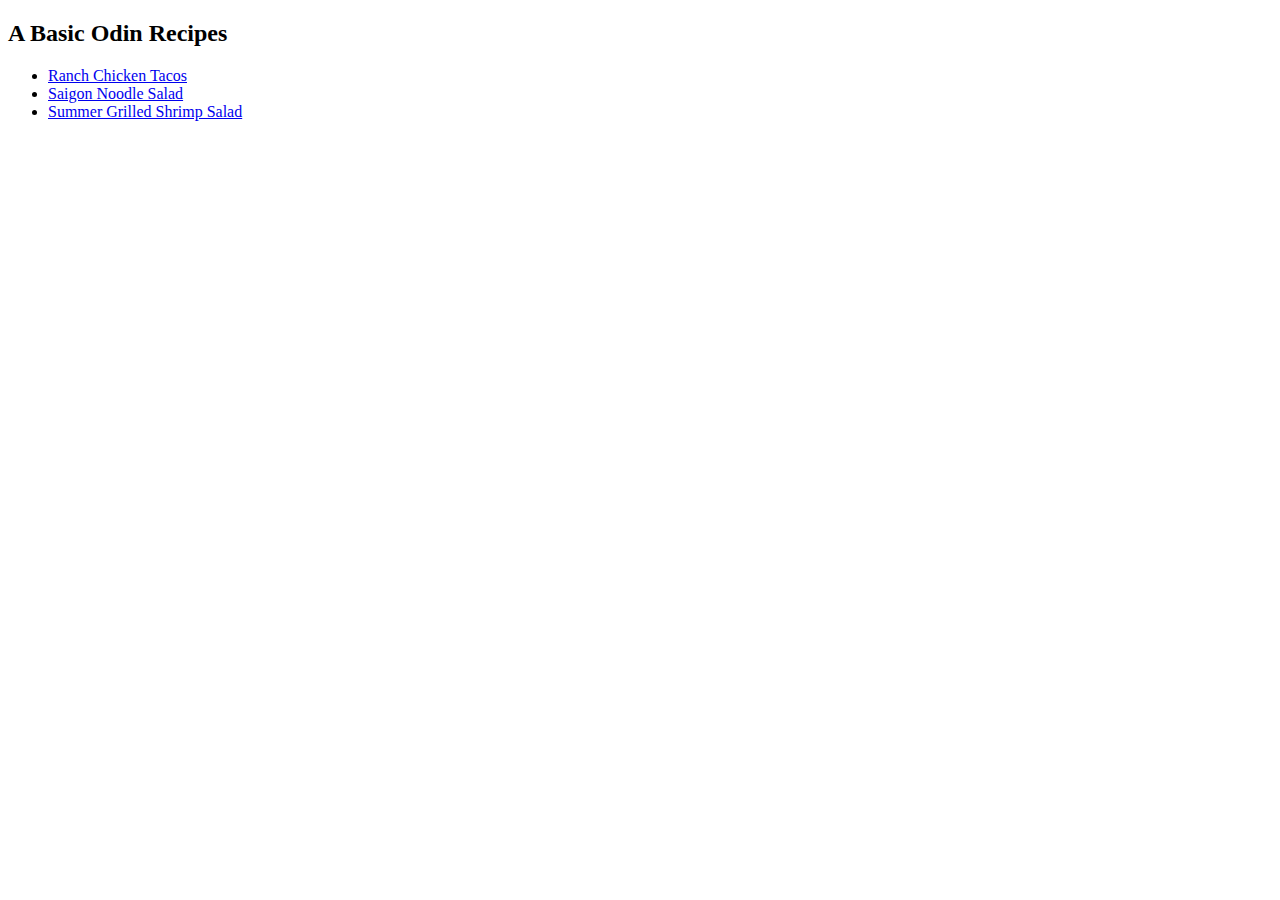
==== index.html @ 525e5d33 "The basic recipes site" ====
<!DOCTYPE html>
<html lang="en">

<head>
    <meta name="viewport" content="width=device-width, initial-scale=1.0">
    <title>Basic Recipes Site</title>
</head>

<body>

    <h2>A Basic Odin Recipes</h2>
    <ul>
        <li><a href="./recipes/lasagna.html"> Ranch Chicken Tacos</a></li>
        <li><a href="./recipes/lasagna1.html"> Saigon Noodle Salad</a></li>
        <li><a href="./recipes/lasagna2.html"> Summer Grilled Shrimp Salad</a></li>
    </ul>
</body>

</html>
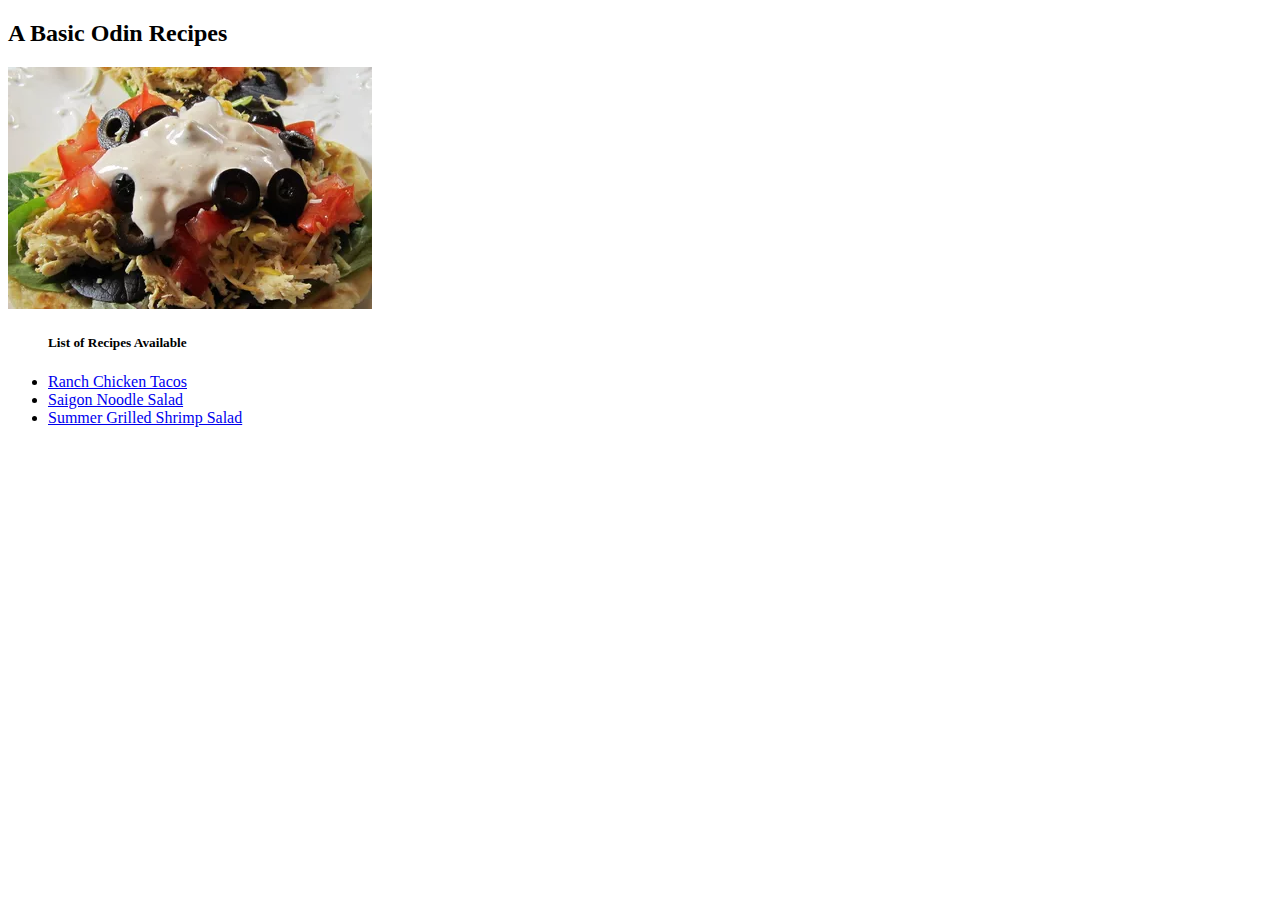
==== commit 39a9b8cf: "Adding image on the home page" ====
--- a/index.html
+++ b/index.html
@@ -9,7 +9,10 @@
 <body>
 
     <h2>A Basic Odin Recipes</h2>
+    <img src="./recipes/RanchChickenTacos.jpg" alt="Ranch Chicken Tacos">
+
     <ul>
+        <h5>List of Recipes Available</h5>
         <li><a href="./recipes/lasagna.html"> Ranch Chicken Tacos</a></li>
         <li><a href="./recipes/lasagna1.html"> Saigon Noodle Salad</a></li>
         <li><a href="./recipes/lasagna2.html"> Summer Grilled Shrimp Salad</a></li>
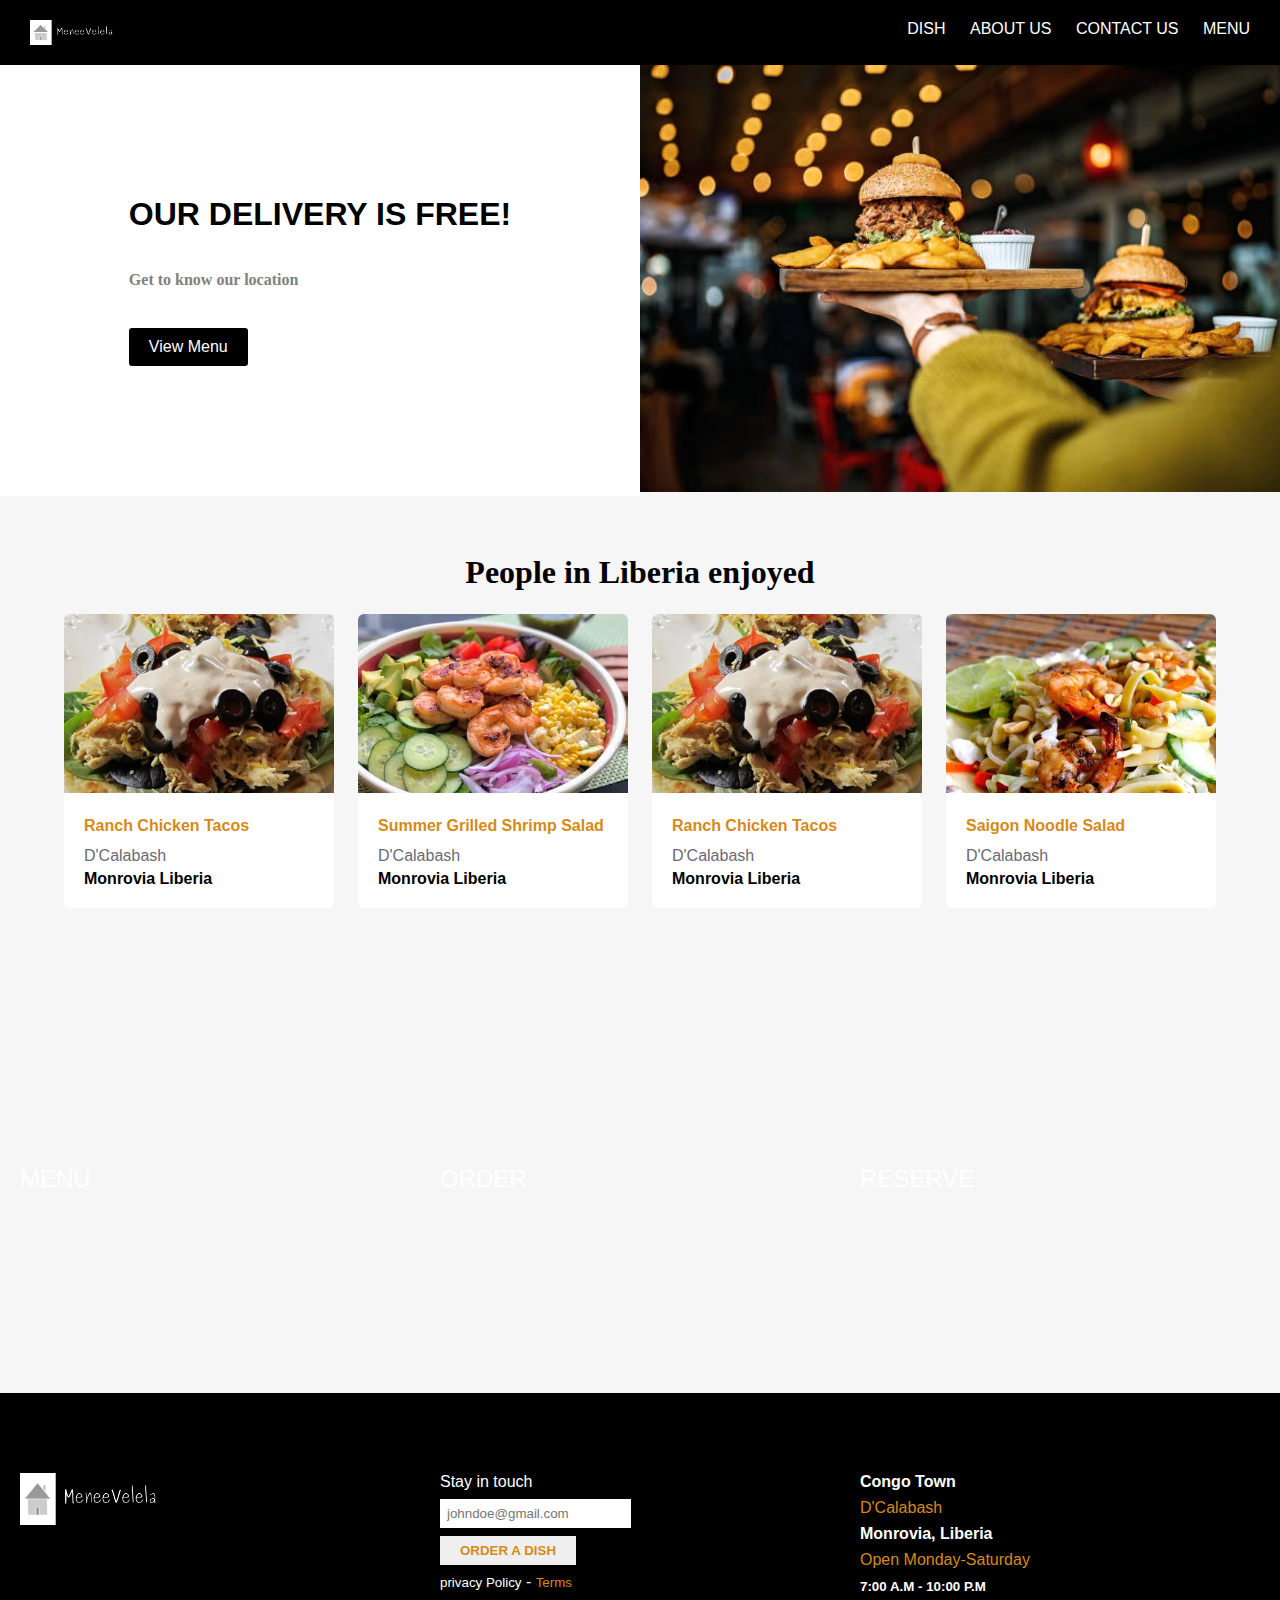
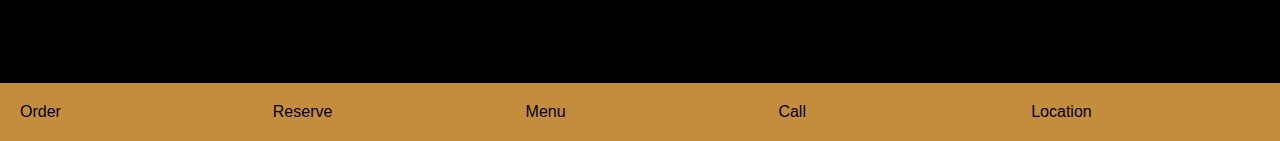
==== commit c50c302e: "Added new files and apply css" ====
--- a/index.html
+++ b/index.html
@@ -4,19 +4,119 @@
 <head>
     <meta name="viewport" content="width=device-width, initial-scale=1.0">
     <title>Basic Recipes Site</title>
+    <link rel="stylesheet" href="./style.css">
 </head>
 
 <body>
+    <header>
+        <nav class="container">
+            <div class="logo"><img src="./logo.png" alt="Logo"></div>
 
-    <h2>A Basic Odin Recipes</h2>
-    <img src="./recipes/RanchChickenTacos.jpg" alt="Ranch Chicken Tacos">
+            <ul>
+                <li><a href="#dish">Dish</a> </li>
+                <li>About Us</li>
+                <li>Contact Us</li>
+                <li><a href="#menu"> Menu</a></li>
+            </ul>
+        </nav>
+        <div class="heroSection">
+            <div class="hero-section-card">
+                <h1>Our delivery is free!</h1>
+                <h4 class="tour">Get to know our location</h4>
+                <button>View Menu</button>
+            </div>
+            <div><img src="./restuarant.jpg" alt=""></div>
+        </div>
+    </header>
+    <div class="main">
+        <h1>People in Liberia enjoyed</h1>
+        <div class="cards" id="dish">
+            <div class="card">
+                <div class="img">
+                    <a href="./recipes/receipesFile.html"> <img src="./recipes/RanchChickenTacos.jpg" alt="Ranch Chicken Tacos"></a>
+                </div>
+                <div class="txt">
+                    <div class="title"><a href="./recipes/receipesFile.html"> Ranch Chicken Tacos </a></div>
+                    <div class="location">D'Calabash</div>
 
-    <ul>
-        <h5>List of Recipes Available</h5>
-        <li><a href="./recipes/lasagna.html"> Ranch Chicken Tacos</a></li>
-        <li><a href="./recipes/lasagna1.html"> Saigon Noodle Salad</a></li>
-        <li><a href="./recipes/lasagna2.html"> Summer Grilled Shrimp Salad</a></li>
-    </ul>
+                    <div>Monrovia Liberia</div>
+                </div>
+            </div>
+
+            <div class="card">
+                <div class="img">
+                    <a href="./recipes/receipesFile2.html"> <img src="./recipes/SummerGrilledShrimpSalad.jpg" alt="Summer Grilled Shrimp Salad"></a>
+                </div>
+                <div class="txt">
+                    <div class="title"><a href="./recipes/receipesFile2.html"> Summer Grilled Shrimp Salad </a></div>
+                    <div class="location">D'Calabash</div>
+
+                    <div>Monrovia Liberia</div>
+                </div>
+            </div>
+            <div class="card">
+                <div class="img">
+                    <a href="./recipes/receipesFile.html"> <img src="./recipes/RanchChickenTacos.jpg" alt="Ranch Chicken Tacos"></a>
+                </div>
+                <div class="txt">
+                    <div class="title"><a href="./recipes/receipesFile.html"> Ranch Chicken Tacos</a></div>
+                    <div class="location">D'Calabash</div>
+
+                    <div>Monrovia Liberia</div>
+                </div>
+            </div>
+            <div class="card">
+                <div class="img">
+                    <a href="./recipes/receipesFile1.html"> <img src="./recipes/Saigon-Noodle-Salad.jpg" alt="Saigon Noodle Salad"></a>
+                </div>
+                <div class="txt">
+                    <div class="title"><a href="./recipes/receipesFile1.html"> Saigon Noodle Salad</a></div>
+                    <div class="location">D'Calabash</div>
+
+                    <div>Monrovia Liberia</div>
+                </div>
+            </div>
+        </div>
+    </div>
+    <footer>
+        <div class="customer-request">
+            <div id="menu">Menu</div>
+            <div>Order</div>
+            <div>Reserve</div>
+        </div>
+        <div class="footer-in-touch">
+            <div class="logo"><img src="./logo.png" alt="Logo"></div>
+            <div class="in-touch-card">
+                <div>Stay in touch</div>
+                <div>
+                    <input type="text" placeholder="johndoe@gmail.com">
+                </div>
+                <div>
+                    <button class="order">Order a dish</button>
+                </div><small>privacy Policy</small> - <small class="terms">Terms</small>
+
+            </div>
+            <div class="address">
+                <div>
+                    Congo Town
+                </div>
+                <div>D'Calabash</div>
+                <div>Monrovia, Liberia</div>
+                <div>Open Monday-Saturday</div>
+                <div>
+
+                    <small> 7:00 A.M - 10:00 P.M</small>
+                </div>
+            </div>
+        </div>
+        <div class="footer-bottom">
+            <div>Order</div>
+            <div>Reserve</div>
+            <div>Menu</div>
+            <div>Call</div>
+            <div>Location</div>
+        </div>
+    </footer>
 </body>
 
 </html>--- a/style.css
+++ b/style.css
@@ -0,0 +1,213 @@
+* {
+    box-sizing: border-box;
+    font-family: Arial, Helvetica, sans-serif;
+    margin: 0;
+    padding: 0;
+}
+
+body {
+    background: #f6f6f6;
+}
+
+.logo img {
+    width: 30%;
+}
+
+a {
+    text-decoration: none;
+    color: currentColor;
+}
+
+.container {
+    padding-inline: 20px;
+}
+
+header {
+    height: max-content;
+}
+
+nav {
+    display: flex;
+    justify-content: space-between;
+    background-color: black;
+    color: #fff;
+    padding-block: 10px;
+    text-transform: uppercase;
+}
+
+ul li,
+.logo {
+    display: inline-flex;
+    padding: 10px;
+    cursor: pointer;
+}
+
+.heroSection {
+    display: grid;
+    grid-template-columns: repeat(2, 1fr);
+    justify-content: space-between;
+    color: #fff;
+}
+
+.hero-section-card {
+    background-color: #fff;
+    color: black;
+    display: grid;
+    align-content: center;
+    justify-content: center;
+    padding: 15px;
+}
+
+.hero-section-card h1 {
+    text-transform: uppercase;
+}
+
+.tour {
+    margin-block: 10%;
+    color: gray;
+    font-family: 'Times New Roman', Times, serif;
+}
+
+.hero-section-card button {
+    background-color: black;
+    font-family: Verdana, Geneva, Tahoma, sans-serif;
+    width: max-content;
+    border-radius: 3px;
+    padding: 10px 20px;
+    font-size: 1rem;
+    cursor: pointer;
+    color: #fff;
+    border: none;
+}
+
+.heroSection div img {
+    height: auto;
+    width: 100%;
+}
+
+
+/* Cards */
+
+.main {
+    padding-inline: 5%;
+}
+
+.main h1 {
+    text-align: center;
+    margin: 5% 0 2% 0;
+    font-family: 'Times New Roman', Times, serif;
+}
+
+.cards {
+    display: grid;
+    grid-template-columns: repeat(auto-fill, minmax(250px, 1fr));
+    gap: 1.5rem;
+    margin-bottom: 5%;
+}
+
+.card a img {
+    border-top-left-radius: 6px;
+    border-top-right-radius: 6px;
+    width: 100%;
+}
+
+.card {
+    background: #fff;
+    border-radius: 6px;
+}
+
+.txt {
+    padding: 20px;
+}
+
+.txt>div>a {
+    color: #d68a17;
+}
+
+.txt>div:nth-child(1) {
+    margin-bottom: 5%;
+}
+
+.txt>div:nth-last-of-type(odd) {
+    font-weight: bolder;
+}
+
+.txt>div:nth-last-of-type(even) {
+    font-size: medium;
+    padding-bottom: 5px;
+    color: rgb(107, 106, 116);
+}
+
+.customer-request {
+    background-image: linear-gradient(rgba(0, 0, 0, 0.479), rgba(15, 14, 14, 0.705), rgba(0, 0, 0, 0.377)), url('./fotter-retaurant.jpg');
+    background-repeat: no-repeat;
+    background-size: cover;
+    background-position: center;
+    background-attachment: fixed;
+    display: grid;
+    grid-template-columns: repeat(3, minmax(200px, 1fr));
+    justify-content: space-between;
+    text-transform: uppercase;
+    font-size: x-large;
+    align-content: center;
+    padding-block: 200px;
+    padding-left: 20px;
+    color: #fff;
+}
+
+.footer-in-touch .logo img {
+    height: 40%;
+    width: 40%;
+}
+
+.footer-in-touch .logo {
+    padding: 0;
+}
+
+.footer-in-touch {
+    display: grid;
+    grid-template-columns: repeat(3, minmax(200px, 1fr));
+    justify-content: center;
+    align-content: center;
+    background: black;
+    padding-block: 80px;
+    padding-left: 20px;
+    color: #fff;
+}
+
+.footer-bottom {
+    display: grid;
+    grid-template-columns: repeat(5, minmax(200px, 1fr));
+    padding: 20px;
+    background: #c48d3b;
+    justify-content: space-between;
+    align-content: center;
+    gap: 1.5rem;
+}
+
+input {
+    border: none;
+    padding: 7px;
+}
+
+.order {
+    border: none;
+    padding: 7px 20px;
+    color: #d68a17;
+    font-weight: bold;
+    text-transform: uppercase;
+}
+
+.address>*,
+.in-touch-card>div:not(:last-child) {
+    padding-bottom: .5rem;
+}
+
+.address>*:nth-of-type(odd) {
+    font-weight: bolder;
+}
+
+.terms,
+.address>*:nth-child(even) {
+    color: #d68a17;
+}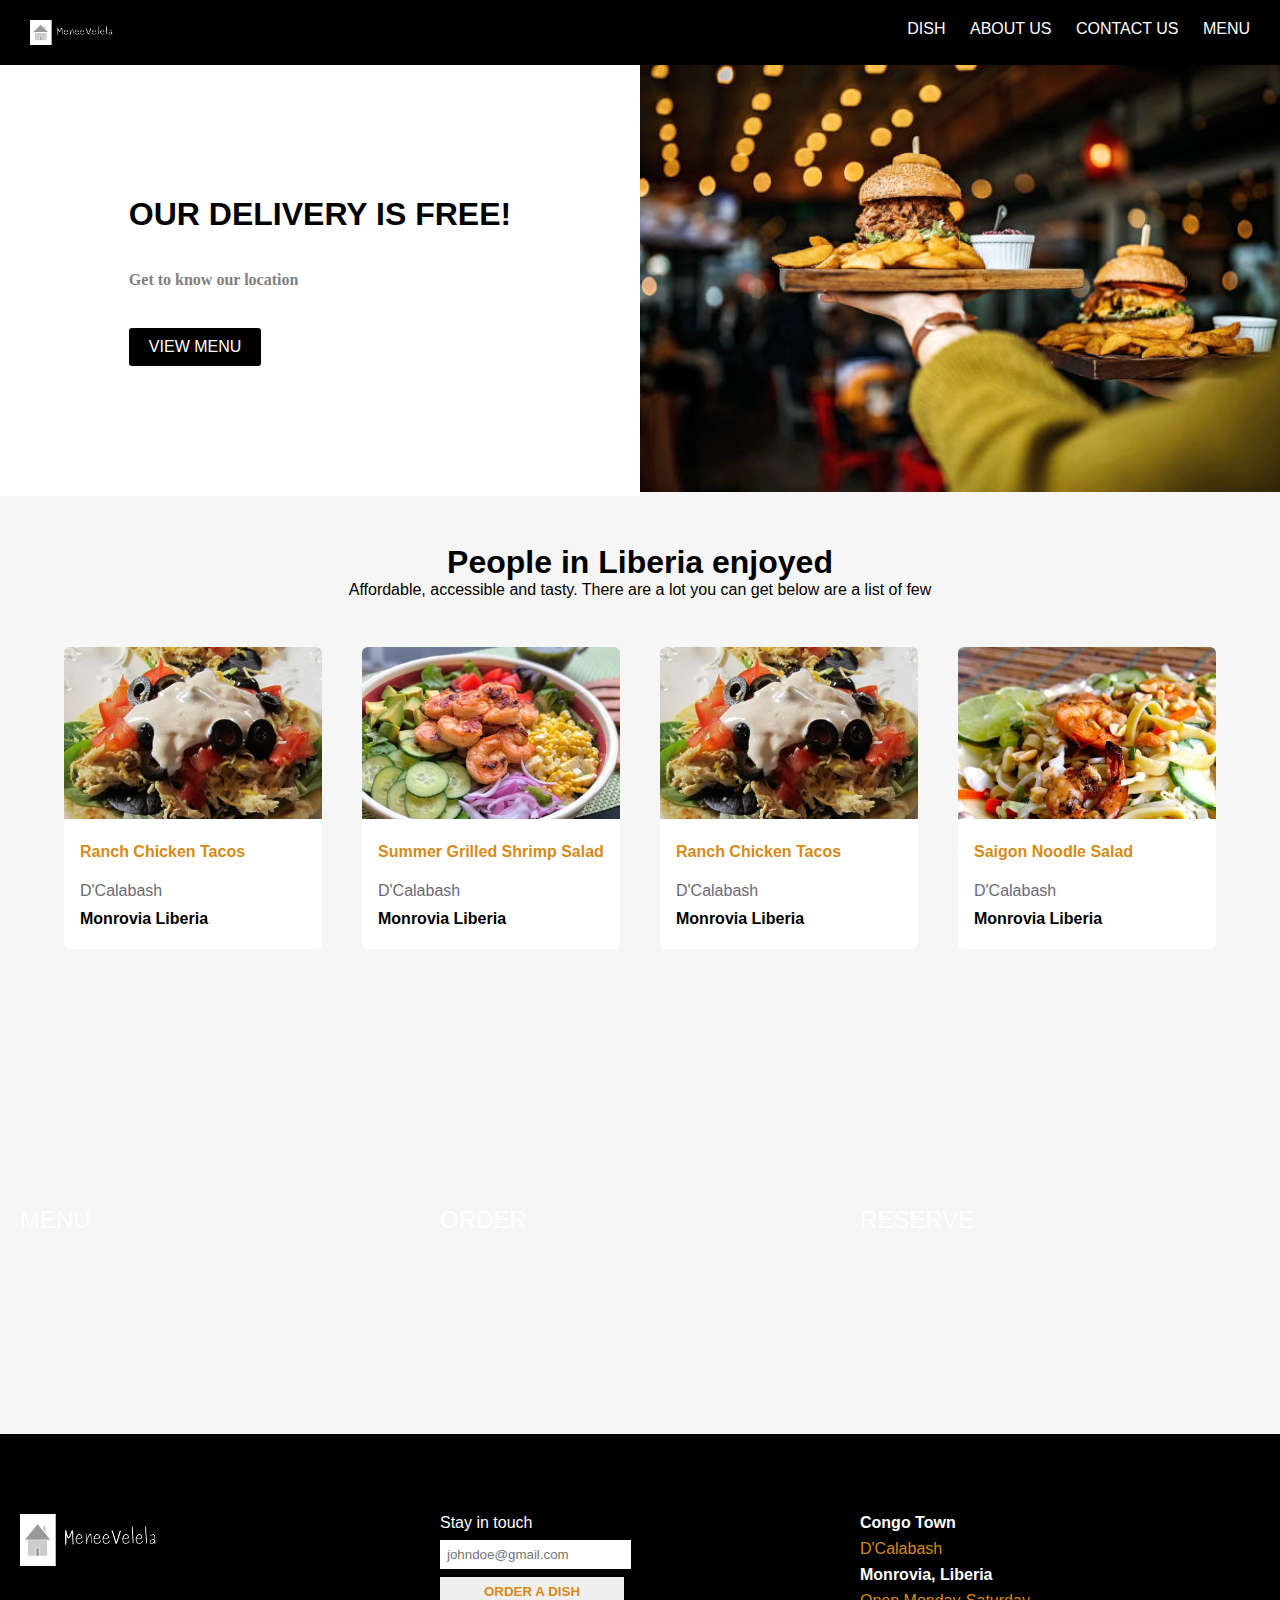
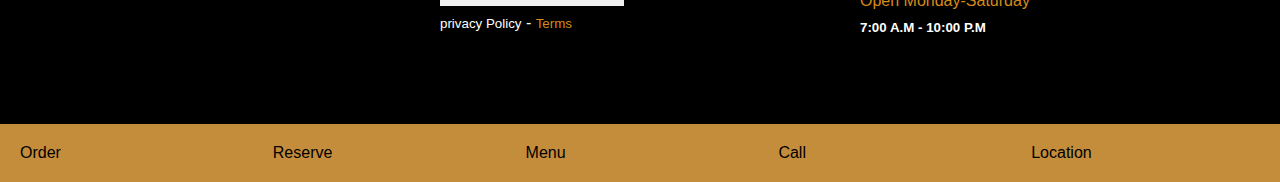
==== commit c96f431d: "Updated cards" ====
--- a/index.html
+++ b/index.html
@@ -29,14 +29,17 @@
         </div>
     </header>
     <div class="main">
-        <h1>People in Liberia enjoyed</h1>
+        <div class="main-title">
+            <h1>People in Liberia enjoyed</h1>
+            <div>Affordable, accessible and tasty. There are a lot you can get below are a list of few</div>
+        </div>
         <div class="cards" id="dish">
             <div class="card">
                 <div class="img">
-                    <a href="./recipes/receipesFile.html"> <img src="./recipes/RanchChickenTacos.jpg" alt="Ranch Chicken Tacos"></a>
+                    <a href="./recipes/recipesFile.html"> <img src="./recipes/RanchChickenTacos.jpg" alt="Ranch Chicken Tacos"></a>
                 </div>
                 <div class="txt">
-                    <div class="title"><a href="./recipes/receipesFile.html"> Ranch Chicken Tacos </a></div>
+                    <div class="title"><a href="./recipes/recipesFile.html"> Ranch Chicken Tacos </a></div>
                     <div class="location">D'Calabash</div>
 
                     <div>Monrovia Liberia</div>
@@ -45,10 +48,10 @@
 
             <div class="card">
                 <div class="img">
-                    <a href="./recipes/receipesFile2.html"> <img src="./recipes/SummerGrilledShrimpSalad.jpg" alt="Summer Grilled Shrimp Salad"></a>
+                    <a href="./recipes/recipesFile2.html"> <img src="./recipes/SummerGrilledShrimpSalad.jpg" alt="Summer Grilled Shrimp Salad"></a>
                 </div>
                 <div class="txt">
-                    <div class="title"><a href="./recipes/receipesFile2.html"> Summer Grilled Shrimp Salad </a></div>
+                    <div class="title"><a href="./recipes/recipesFile2.html"> Summer Grilled Shrimp Salad </a></div>
                     <div class="location">D'Calabash</div>
 
                     <div>Monrovia Liberia</div>
@@ -56,10 +59,10 @@
             </div>
             <div class="card">
                 <div class="img">
-                    <a href="./recipes/receipesFile.html"> <img src="./recipes/RanchChickenTacos.jpg" alt="Ranch Chicken Tacos"></a>
+                    <a href="./recipes/recipesFile.html"> <img src="./recipes/RanchChickenTacos.jpg" alt="Ranch Chicken Tacos"></a>
                 </div>
                 <div class="txt">
-                    <div class="title"><a href="./recipes/receipesFile.html"> Ranch Chicken Tacos</a></div>
+                    <div class="title"><a href="./recipes/recipesFile.html"> Ranch Chicken Tacos</a></div>
                     <div class="location">D'Calabash</div>
 
                     <div>Monrovia Liberia</div>
@@ -67,10 +70,10 @@
             </div>
             <div class="card">
                 <div class="img">
-                    <a href="./recipes/receipesFile1.html"> <img src="./recipes/Saigon-Noodle-Salad.jpg" alt="Saigon Noodle Salad"></a>
+                    <a href="./recipes/recipesFile1.html"> <img src="./recipes/Saigon-Noodle-Salad.jpg" alt="Saigon Noodle Salad"></a>
                 </div>
                 <div class="txt">
-                    <div class="title"><a href="./recipes/receipesFile1.html"> Saigon Noodle Salad</a></div>
+                    <div class="title"><a href="./recipes/recipesFile1.html"> Saigon Noodle Salad</a></div>
                     <div class="location">D'Calabash</div>
 
                     <div>Monrovia Liberia</div>
--- a/style.css
+++ b/style.css
@@ -42,6 +42,10 @@
     cursor: pointer;
 }
 
+nav ul li:hover {
+    border-bottom: .3rem solid #d68a17;
+}
+
 .heroSection {
     display: grid;
     grid-template-columns: repeat(2, 1fr);
@@ -71,6 +75,7 @@
 .hero-section-card button {
     background-color: black;
     font-family: Verdana, Geneva, Tahoma, sans-serif;
+    text-transform: uppercase;
     width: max-content;
     border-radius: 3px;
     padding: 10px 20px;
@@ -92,16 +97,15 @@
     padding-inline: 5%;
 }
 
-.main h1 {
+.main-title {
     text-align: center;
-    margin: 5% 0 2% 0;
-    font-family: 'Times New Roman', Times, serif;
+    padding-block: 3rem;
 }
 
 .cards {
     display: grid;
     grid-template-columns: repeat(auto-fill, minmax(250px, 1fr));
-    gap: 1.5rem;
+    gap: 2.5rem;
     margin-bottom: 5%;
 }
 
@@ -117,7 +121,7 @@
 }
 
 .txt {
-    padding: 20px;
+    padding: 1rem;
 }
 
 .txt>div>a {
@@ -134,8 +138,11 @@
 
 .txt>div:nth-last-of-type(even) {
     font-size: medium;
-    padding-bottom: 5px;
     color: rgb(107, 106, 116);
+}
+
+.txt>div {
+    padding-block: .3rem;
 }
 
 .customer-request {
@@ -191,11 +198,12 @@
 }
 
 .order {
+    text-transform: uppercase;
+    padding: 7px 2.75rem;
+    font-weight: bold;
+    cursor: pointer;
+    color: #d68a17;
     border: none;
-    padding: 7px 20px;
-    color: #d68a17;
-    font-weight: bold;
-    text-transform: uppercase;
 }
 
 .address>*,
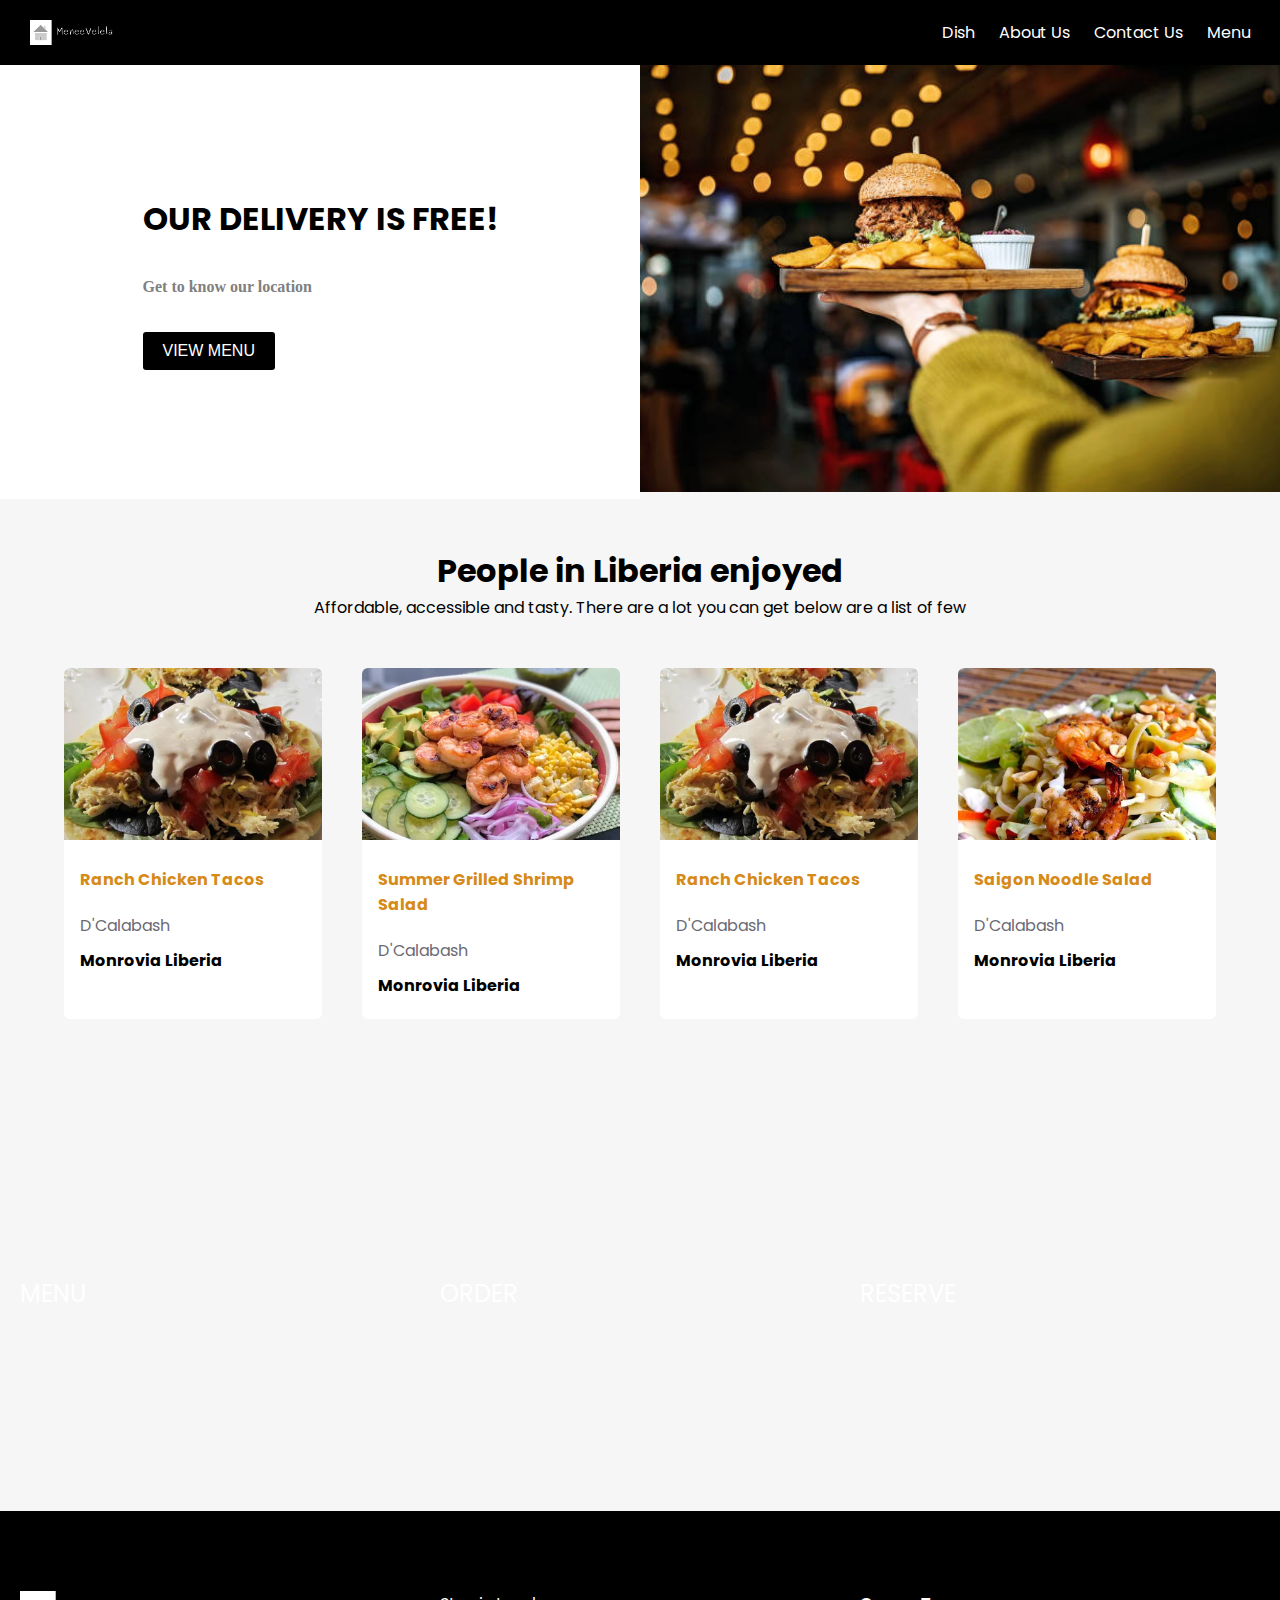
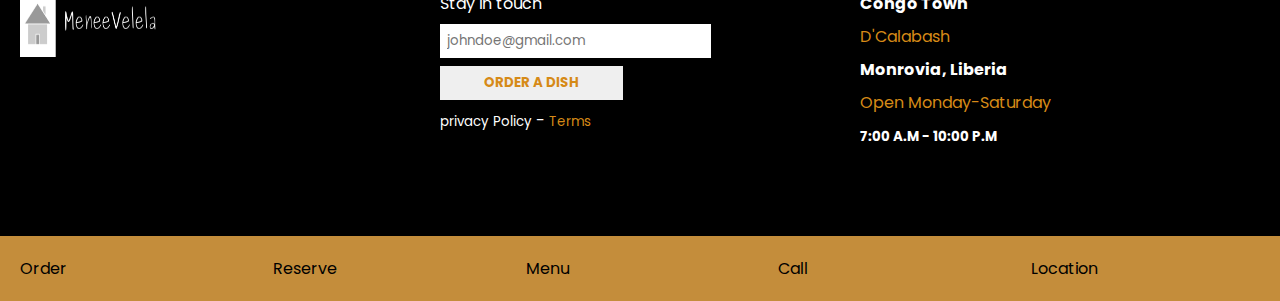
==== commit b69b967e: "Added about page" ====
--- a/index.html
+++ b/index.html
@@ -4,6 +4,10 @@
 <head>
     <meta name="viewport" content="width=device-width, initial-scale=1.0">
     <title>Basic Recipes Site</title>
+<link rel="preconnect" href="https://fonts.googleapis.com">
+<link rel="preconnect" href="https://fonts.gstatic.com" crossorigin>
+<link href="https://fonts.googleapis.com/css2?family=Poppins&display=swap" rel="stylesheet">
+
     <link rel="stylesheet" href="./style.css">
 </head>
 
@@ -14,8 +18,8 @@
 
             <ul>
                 <li><a href="#dish">Dish</a> </li>
-                <li>About Us</li>
-                <li>Contact Us</li>
+                <li> <a href="./about/index.html">About Us</a></li>
+                <li><a href="#contact">Contact Us</a></li>
                 <li><a href="#menu"> Menu</a></li>
             </ul>
         </nav>
@@ -89,7 +93,7 @@
         </div>
         <div class="footer-in-touch">
             <div class="logo"><img src="./logo.png" alt="Logo"></div>
-            <div class="in-touch-card">
+            <div class="in-touch-card" id="contact">
                 <div>Stay in touch</div>
                 <div>
                     <input type="text" placeholder="johndoe@gmail.com">
@@ -122,4 +126,4 @@
     </footer>
 </body>
 
-</html>+</html>
--- a/style.css
+++ b/style.css
@@ -1,6 +1,6 @@
 * {
     box-sizing: border-box;
-    font-family: Arial, Helvetica, sans-serif;
+font-family: 'Poppins', sans-serif;
     margin: 0;
     padding: 0;
 }
@@ -32,7 +32,7 @@
     background-color: black;
     color: #fff;
     padding-block: 10px;
-    text-transform: uppercase;
+    text-transform: chaptalize;
 }
 
 ul li,
@@ -218,4 +218,4 @@
 .terms,
 .address>*:nth-child(even) {
     color: #d68a17;
-}+}
